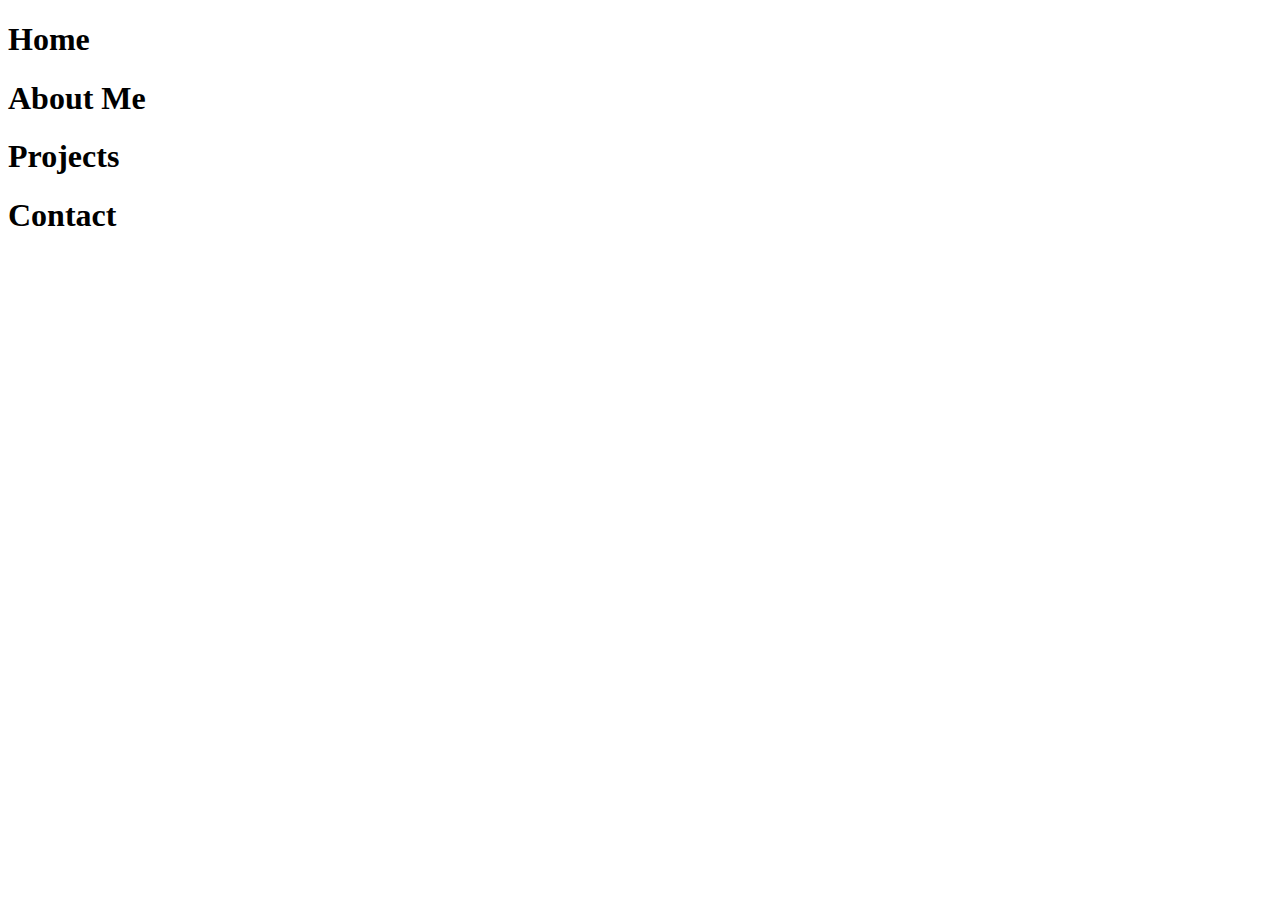
==== templates/index.html @ f5ca1d92 "seperated html and css into seperate folders" ====
<!DOCTYPE html>
<html lang="en">
<head>
    <meta charset="UTF-8">
    <meta http-equiv="X-UA-Compatible" content="IE=edge">
    <meta name="viewport" content="width=device-width, initial-scale=1.0">
    <title>devStephen Portfolio</title>
    <link rel="stylesheet" href="styles.css">
</head>
<body>
    <h1>Home</h1>
    <h1>About Me</h1>
    <h1>Projects</h1>
    <h1>Contact</h1>
    
</body>
</html>
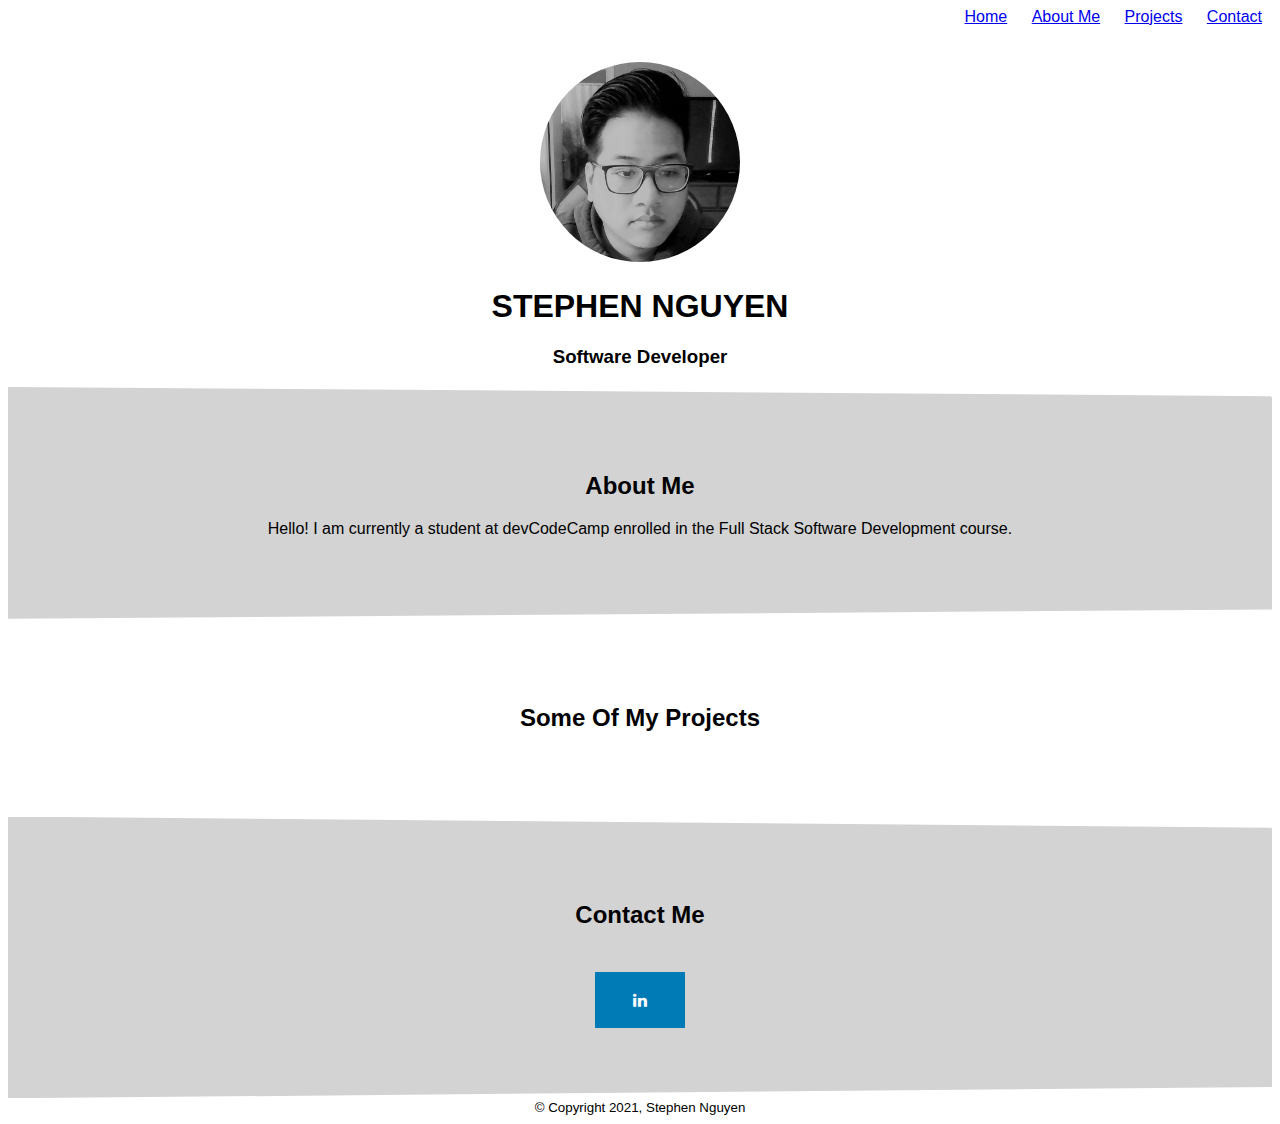
==== commit d229053d: "added wireframe file and final html/css for portfolio" ====
--- a/templates/index.html
+++ b/templates/index.html
@@ -1,17 +1,59 @@
 <!DOCTYPE html>
 <html lang="en">
-<head>
-    <meta charset="UTF-8">
-    <meta http-equiv="X-UA-Compatible" content="IE=edge">
-    <meta name="viewport" content="width=device-width, initial-scale=1.0">
-    <title>devStephen Portfolio</title>
-    <link rel="stylesheet" href="styles.css">
-</head>
-<body>
-    <h1>Home</h1>
-    <h1>About Me</h1>
-    <h1>Projects</h1>
-    <h1>Contact</h1>
-    
-</body>
-</html>+  <head>
+    <meta charset="UTF-8" />
+    <meta http-equiv="X-UA-Compatible" content="IE=edge" />
+    <meta name="viewport" content="width=device-width, initial-scale=1.0" />
+    <title>devStephen's Portfolio</title>
+    <link rel="stylesheet" href="../styles/styles.css" />
+    <link
+      href="https://cdn.jsdelivr.net/npm/bootstrap@5.0.0-beta3/dist/css/bootstrap.min.css"
+      rel="stylesheet"
+      integrity="sha384-eOJMYsd53ii+scO/bJGFsiCZc+5NDVN2yr8+0RDqr0Ql0h+rP48ckxlpbzKgwra6"
+      crossorigin="anonymous"
+    />
+  </head>
+
+  <body>
+    <div class="header">
+      <ul>
+        <li><a href="#home">Home</a></li>
+        <li><a href="#about">About Me</a></li>
+        <li><a href="#projects">Projects</a></li>
+        <li><a href="#contact">Contact</a></li>
+      </ul>
+    </div>
+    <br /><br /><br />
+    <div class="text-center">
+      <img src="../images/me.jpg" width="200" class="profile-pic" />
+      <h1>STEPHEN NGUYEN</h1>
+      <h3>Software Developer</h3>
+
+      <div class="first_row">
+        <h2 id="about">About Me</h2>
+        <p>
+          Hello! I am currently a student at devCodeCamp enrolled in the Full
+          Stack Software Development course.
+        </p>
+      </div>
+
+      <div class="alt_row">
+        <h2 id="projects">Some Of My Projects</h2>
+      </div>
+
+      <div class="third_row">
+        <h2 id="contact">Contact Me</h2>
+        <br />
+        <link
+          rel="stylesheet"
+          href="https://cdnjs.cloudflare.com/ajax/libs/font-awesome/4.7.0/css/font-awesome.min.css"
+        />
+        <a
+          href="https://www.linkedin.com/in/stephen-nguyen-b261ab210/"
+          class="fa fa-linkedin"
+        ></a>
+      </div>
+      <footer><small>&copy; Copyright 2021, Stephen Nguyen</small></footer>
+    </div>
+  </body>
+</html>
--- a/styles/styles.css
+++ b/styles/styles.css
@@ -0,0 +1,68 @@
+body {
+  font-family: "Helvetica Neue", Helvetica, Arial, sans-serif;
+}
+
+ul {
+  list-style-type: none;
+  margin: 0;
+  padding: 0;
+  overflow: hidden;
+}
+
+li {
+  display: inline-block;
+  padding: 0px 10px;
+}
+
+.header {
+  position: relative;
+  display: flex;
+  justify-content: space-between;
+  align-items: center;
+  float: right;
+}
+
+.profile-pic {
+  border-radius: 50%;
+}
+
+.text-center {
+  text-align: center;
+  justify-content: center;
+}
+
+.first_row {
+  background-color: lightgrey;
+  -webkit-clip-path: polygon(0 0%, 100% 4%, 100% 96%, 0% 100%);
+  clip-path: polygon(0 0%, 100% 4%, 100% 96%, 0% 100%);
+  padding: 65px 10px;
+}
+
+.alt_row {
+  padding: 65px 10px;
+}
+
+.third_row {
+  background-color: lightgrey;
+  -webkit-clip-path: polygon(0 0%, 100% 4%, 100% 96%, 0% 100%);
+  clip-path: polygon(0 0%, 100% 4%, 100% 96%, 0% 100%);
+  padding: 65px 10px;
+}
+
+.fa {
+  padding: 20px;
+  font-size: 30px;
+  width: 50px;
+  text-align: center;
+  text-decoration: none;
+  margin: 5px 2px;
+}
+
+.fa:hover {
+  opacity: 0.7;
+}
+
+.fa-linkedin {
+  background: #007bb5;
+  color: white;
+}
